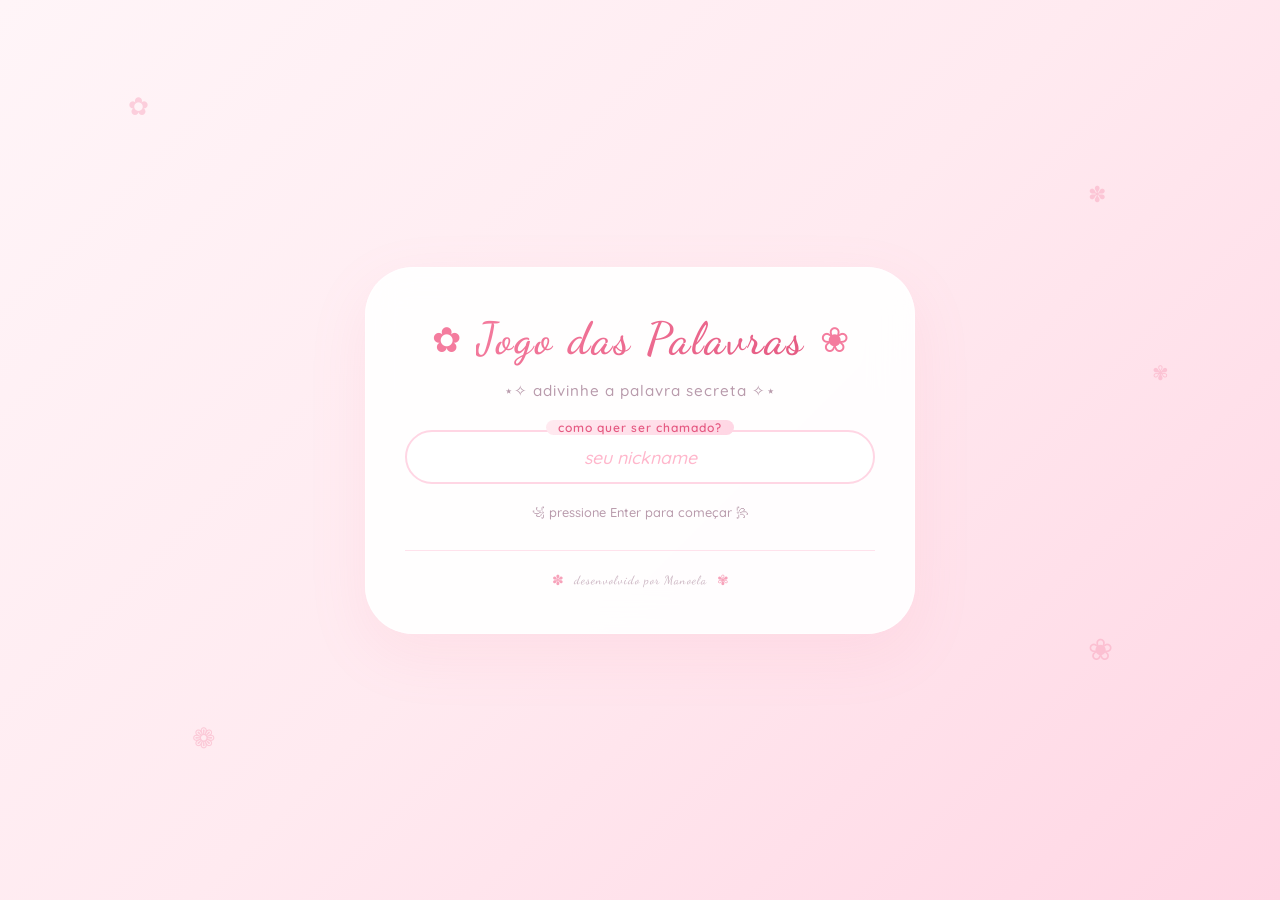
==== index.html @ 6a0b945c "Rename index_alunos.html to index.html" ====
<!DOCTYPE html>
<html lang="pt-br">
<head>
    <meta charset="UTF-8">
    <meta name="viewport" content="width=device-width, initial-scale=1.0">
    <title>Jogo das Palavras - Edição Delicada</title>
    <link rel="stylesheet" href="index.css">
    <link href="https://fonts.googleapis.com/css2?family=Dancing+Script:wght@400;500;600;700&family=Quicksand:wght@300;400;500;600;700&display=swap" rel="stylesheet">
</head>
<body>
    <div class="floating-flowers">
        <span>✿</span>
        <span>❀</span>
        <span>✾</span>
        <span>❁</span>
        <span>✽</span>
    </div>
    
    <div class="container">
        <div class="title-decoration">
            <span class="decoration-left">✿</span>
            <h1>Jogo das Palavras</h1>
            <span class="decoration-right">❀</span>
        </div>
        
        <div class="subtitle">
            <p>⋆✧ adivinhe a palavra secreta ✧⋆</p>
        </div>

        <div id="setup-container" class="setup-section">
            <div class="input-wrapper">
                <input type="text" id="nickname-input" placeholder="seu nickname" autocomplete="off">
                <label for="nickname-input" class="input-label">como quer ser chamado?</label>
            </div>
            <p class="hint">꧁ pressione Enter para começar ꧂</p>
        </div>

        <div id="game-container" class="game-container hidden">
            <div class="player-card">
                <span class="player-ornament">✿</span>
                <h2 id="player-display"></h2>
            </div>
            
            <div id="word-display" class="word-slots"></div>
            
            <div class="input-group">
                <div class="input-wrapper letter-wrapper">
                    <input type="text" id="letter-input" maxlength="1" placeholder="?" autocomplete="off">
                    <label for="letter-input" class="input-label">digite uma letra</label>
                </div>
            </div>

            <div class="status-card">
                <div class="errors-container">
                    <span class="error-icon">✦</span>
                    <span>erros: </span>
                    <span id="error-count" class="error-count">0</span>
                    <span> / 4</span>
                </div>
                <div class="error-progress">
                    <div class="error-progress-fill" id="error-progress-fill"></div>
                </div>
                
                <div id="dica-display" class="dica-display"></div>
                <div id="game-message" class="game-message"></div>
            </div>
            
            <button id="reset-btn" class="reset-btn hidden">❧ jogar novamente ❧</button>
        </div>
        
        <div class="credits">
            <span class="credits-decoration">✽</span>
            <p>desenvolvido por Manoela</p>
            <span class="credits-decoration">✾</span>
        </div>
    </div>

    <audio id="sound-success" preload="auto">
        <source src="https://assets.mixkit.co/active_storage/sfx/2000/2000-preview.mp3" type="audio/mpeg">
    </audio>
    <audio id="sound-error" preload="auto">
        <source src="https://assets.mixkit.co/active_storage/sfx/2003/2003-preview.mp3" type="audio/mpeg">
    </audio>

    <script src="index.js"></script>
</body>
</html>
---- index.css ----
:root {
    --blush-100: #FFF5F8;
    --blush-200: #FFEAF0;
    --blush-300: #FFD6E4;
    --blush-400: #FFB7CC;
    --blush-500: #FF9BB5;
    --blush-600: #F47C9E;
    --blush-700: #E55A82;
    --win-pastel: #D4E8E2;
    --win-pastel-light: #E8F4EF;
    --win-pastel-medium: #C2DDD4;
    --lose-pastel: #E8D4D8;
    --lose-pastel-light: #F2E6E8;
    --lose-pastel-medium: #DCC2C8;
    --text-soft: #8B6B7E;
    --text-lighter: #B89AAB;
    --shadow-soft: rgba(244, 124, 158, 0.1);
}

* {
    margin: 0;
    padding: 0;
    box-sizing: border-box;
}

body {
    font-family: 'Quicksand', 'Segoe UI', sans-serif;
    background: linear-gradient(135deg, var(--blush-100) 0%, var(--blush-200) 50%, var(--blush-300) 100%);
    min-height: 100vh;
    display: flex;
    justify-content: center;
    align-items: center;
    padding: 20px;
    position: relative;
    overflow-x: hidden;
    transition: all 0.8s cubic-bezier(0.4, 0, 0.2, 1);
}

.floating-flowers {
    position: fixed;
    top: 0;
    left: 0;
    width: 100%;
    height: 100%;
    pointer-events: none;
    z-index: 0;
}

.floating-flowers span {
    position: absolute;
    font-size: 20px;
    opacity: 0.3;
    animation: floatFlower 12s ease-in-out infinite;
    color: var(--blush-600);
}

.floating-flowers span:nth-child(1) {
    top: 10%;
    left: 10%;
    animation-delay: 0s;
    font-size: 25px;
}

.floating-flowers span:nth-child(2) {
    top: 70%;
    left: 85%;
    animation-delay: 2s;
    font-size: 30px;
}

.floating-flowers span:nth-child(3) {
    top: 40%;
    left: 90%;
    animation-delay: 4s;
    font-size: 20px;
}

.floating-flowers span:nth-child(4) {
    top: 80%;
    left: 15%;
    animation-delay: 1s;
    font-size: 28px;
}

.floating-flowers span:nth-child(5) {
    top: 20%;
    left: 85%;
    animation-delay: 3s;
    font-size: 22px;
}

@keyframes floatFlower {
    0%, 100% {
        transform: translateY(0px) rotate(0deg);
        opacity: 0.3;
    }
    50% {
        transform: translateY(-30px) rotate(10deg);
        opacity: 0.6;
    }
}

.container {
    background: rgba(255, 255, 255, 0.92);
    backdrop-filter: blur(20px);
    border-radius: 48px;
    padding: 45px 40px;
    box-shadow: 0 20px 60px var(--shadow-soft), 0 0 0 1px rgba(255, 255, 255, 0.6) inset;
    text-align: center;
    width: 550px;
    max-width: 95%;
    position: relative;
    z-index: 1;
    animation: slideUpFade 0.6s cubic-bezier(0.34, 1.2, 0.64, 1);
}

@keyframes slideUpFade {
    from {
        opacity: 0;
        transform: translateY(40px) scale(0.96);
    }
    to {
        opacity: 1;
        transform: translateY(0) scale(1);
    }
}

.title-decoration {
    display: flex;
    align-items: center;
    justify-content: center;
    gap: 15px;
    margin-bottom: 15px;
    flex-wrap: wrap;
}

.decoration-left,
.decoration-right {
    font-size: 35px;
    animation: sway 3s ease-in-out infinite;
    color: var(--blush-600);
}

@keyframes sway {
    0%, 100% { transform: rotate(0deg); }
    50% { transform: rotate(10deg); }
}

h1 {
    font-family: 'Dancing Script', cursive;
    font-size: 2.8rem;
    font-weight: 600;
    background: linear-gradient(135deg, var(--blush-600), var(--blush-700));
    -webkit-background-clip: text;
    background-clip: text;
    color: transparent;
    letter-spacing: 2px;
    margin: 0;
}

.subtitle {
    margin-bottom: 30px;
}

.subtitle p {
    color: var(--text-lighter);
    font-size: 0.95rem;
    font-weight: 500;
    letter-spacing: 1px;
}

.hidden {
    display: none;
}

.input-wrapper {
    position: relative;
    margin-bottom: 20px;
}

.input-label {
    position: absolute;
    left: 50%;
    top: -10px;
    transform: translateX(-50%);
    background: linear-gradient(135deg, var(--blush-200), var(--blush-300));
    padding: 0 12px;
    font-size: 0.75rem;
    color: var(--blush-700);
    font-weight: 600;
    letter-spacing: 1px;
    border-radius: 20px;
    pointer-events: none;
    white-space: nowrap;
}

input {
    width: 100%;
    padding: 14px 20px;
    border: 2px solid var(--blush-300);
    border-radius: 60px;
    font-size: 1rem;
    outline: none;
    transition: all 0.3s ease;
    text-align: center;
    font-family: 'Quicksand', sans-serif;
    background: white;
    color: var(--text-soft);
    font-weight: 500;
}

input:focus {
    border-color: var(--blush-500);
    box-shadow: 0 0 0 4px rgba(244, 124, 158, 0.08);
    transform: scale(1.02);
}

input::placeholder {
    color: var(--blush-400);
    font-style: italic;
}

#nickname-input {
    font-size: 1.1rem;
}

#letter-input {
    width: 100px;
    font-size: 2rem;
    font-weight: 600;
    text-transform: uppercase;
    letter-spacing: 5px;
}

.letter-wrapper {
    display: inline-block;
    width: auto;
}

.hint {
    font-size: 0.8rem;
    color: var(--text-lighter);
    margin-top: 15px;
    font-weight: 500;
    display: flex;
    align-items: center;
    justify-content: center;
    gap: 8px;
}

.setup-section {
    animation: fadeIn 0.5s ease-out;
}

@keyframes fadeIn {
    from { opacity: 0; transform: translateY(20px); }
    to { opacity: 1; transform: translateY(0); }
}

.game-container {
    animation: fadeIn 0.5s ease-out;
}

.player-card {
    background: linear-gradient(135deg, var(--blush-200), var(--blush-300));
    border-radius: 40px;
    padding: 12px 20px;
    margin-bottom: 30px;
    display: flex;
    align-items: center;
    justify-content: center;
    gap: 10px;
}

.player-ornament {
    font-size: 24px;
    color: var(--blush-600);
}

.player-card h2 {
    font-size: 1.2rem;
    color: var(--blush-700);
    font-weight: 600;
    margin: 0;
}

.word-slots {
    display: flex;
    justify-content: center;
    gap: 12px;
    margin: 35px 0;
    min-height: 80px;
    flex-wrap: wrap;
}

.letter-slot {
    width: 55px;
    height: 65px;
    border-bottom: 3px solid var(--blush-500);
    font-size: 2.2rem;
    font-weight: 600;
    color: var(--blush-700);
    text-transform: uppercase;
    display: flex;
    align-items: center;
    justify-content: center;
    background: linear-gradient(135deg, rgba(255, 255, 255, 0.6), rgba(255, 235, 240, 0.4));
    border-radius: 16px 16px 0 0;
    transition: all 0.3s ease;
    font-family: 'Dancing Script', cursive;
    animation: slotAppear 0.4s ease-out;
}

@keyframes slotAppear {
    from {
        opacity: 0;
        transform: scale(0.8) translateY(10px);
    }
    to {
        opacity: 1;
        transform: scale(1) translateY(0);
    }
}

.letter-slot:not(:empty) {
    animation: letterPop 0.3s cubic-bezier(0.68, -0.55, 0.265, 1.55);
    background: linear-gradient(135deg, rgba(255, 255, 255, 0.9), rgba(255, 215, 225, 0.6));
}

@keyframes letterPop {
    0% {
        transform: scale(0.5);
        opacity: 0;
    }
    80% {
        transform: scale(1.1);
    }
    100% {
        transform: scale(1);
        opacity: 1;
    }
}

.status-card {
    background: linear-gradient(135deg, rgba(255, 245, 248, 0.9), rgba(255, 235, 240, 0.7));
    border-radius: 32px;
    padding: 20px;
    margin-top: 25px;
    backdrop-filter: blur(10px);
}

.errors-container {
    font-size: 1rem;
    font-weight: 600;
    color: var(--text-soft);
    margin-bottom: 12px;
    display: flex;
    align-items: center;
    justify-content: center;
    gap: 8px;
}

.error-icon {
    font-size: 1.2rem;
}

.error-count {
    font-size: 1.4rem;
    font-weight: 700;
    color: var(--blush-700);
    margin: 0 4px;
    transition: all 0.3s ease;
}

.error-progress {
    width: 100%;
    height: 6px;
    background: var(--blush-300);
    border-radius: 10px;
    overflow: hidden;
    margin-bottom: 20px;
}

.error-progress-fill {
    height: 100%;
    background: linear-gradient(90deg, var(--blush-500), var(--blush-700));
    border-radius: 10px;
    transition: width 0.4s cubic-bezier(0.4, 0, 0.2, 1);
    width: 0%;
}

.dica-display {
    background: rgba(255, 255, 255, 0.9);
    border-radius: 20px;
    padding: 12px 16px;
    margin-bottom: 15px;
    font-size: 0.9rem;
    color: var(--text-soft);
    text-align: center;
    border-left: 4px solid var(--blush-500);
    border-right: 4px solid var(--blush-500);
    line-height: 1.4;
    font-weight: 500;
    animation: dicaFadeIn 0.5s ease-out;
}

@keyframes dicaFadeIn {
    from {
        opacity: 0;
        transform: translateY(-10px);
    }
    to {
        opacity: 1;
        transform: translateY(0);
    }
}

.game-message {
    font-size: 0.95rem;
    font-weight: 500;
    margin-top: 10px;
    padding: 10px;
    border-radius: 20px;
    transition: all 0.3s ease;
    min-height: 60px;
}

.reset-btn {
    margin-top: 20px;
    padding: 12px 30px;
    background: linear-gradient(135deg, var(--blush-500), var(--blush-700));
    color: white;
    border: none;
    border-radius: 40px;
    cursor: pointer;
    font-weight: 600;
    font-size: 1rem;
    transition: all 0.3s cubic-bezier(0.4, 0, 0.2, 1);
    box-shadow: 0 4px 15px rgba(244, 124, 158, 0.3);
    font-family: 'Quicksand', sans-serif;
}

.reset-btn:hover {
    transform: translateY(-2px);
    box-shadow: 0 6px 20px rgba(244, 124, 158, 0.4);
}

.reset-btn:active {
    transform: translateY(0);
}

.credits {
    margin-top: 30px;
    padding-top: 20px;
    border-top: 1px solid var(--blush-300);
    display: flex;
    align-items: center;
    justify-content: center;
    gap: 10px;
    opacity: 0.7;
    transition: opacity 0.3s ease;
}

.credits:hover {
    opacity: 1;
}

.credits-decoration {
    font-size: 0.9rem;
    color: var(--blush-600);
    animation: gentleSpin 4s ease-in-out infinite;
    display: inline-block;
}

@keyframes gentleSpin {
    0%, 100% { transform: rotate(0deg); }
    50% { transform: rotate(180deg); }
}

.credits p {
    font-size: 0.75rem;
    color: var(--text-lighter);
    font-weight: 500;
    letter-spacing: 1px;
    font-family: 'Dancing Script', cursive;
}

body.win-state {
    background: linear-gradient(
        135deg,
        #d8f3dc 0%,
        #b7e4c7 50%,
        #95d5b2 100%
    );
    transition: background 0.8s ease;
}

body.lose-state {
    background: linear-gradient(
        135deg,
        #f2d7dc 0%,
        #d9b8c4 50%,
        #bfa2aa 100%
    );
    transition: background 0.8s ease;
}

body.win-state .container,
body.lose-state .container {
    background: rgba(255, 255, 255, 0.96);
}

body.win-state .letter-slot {
    border-bottom-color: #52b788;
}

body.lose-state .letter-slot {
    border-bottom-color: #b5838d;
}

body.win-state .player-card {
    background: linear-gradient(
        135deg,
        #d8f3dc,
        #b7e4c7
    );
}

body.lose-state .player-card {
    background: linear-gradient(
        135deg,
        #f2d7dc,
        #d9b8c4
    );
}

body.win-state .status-card {
    background: linear-gradient(
        135deg,
        rgba(216, 243, 220, 0.9),
        rgba(183, 228, 199, 0.7)
    );
}

body.lose-state .status-card {
    background: linear-gradient(
        135deg,
        rgba(242, 215, 220, 0.9),
        rgba(217, 184, 196, 0.7)
    );
}

body.win-state .game-message {
    background: rgba(82, 183, 136, 0.15);
    color: #2d6a4f !important;
    font-weight: 700;
}

body.lose-state .game-message {
    background: rgba(181, 131, 141, 0.15);
    color: #6d6875 !important;
    font-weight: 700;
}
@keyframes shake {
    0%, 100% { transform: translateX(0); }
    25% { transform: translateX(-5px); }
    75% { transform: translateX(5px); }
}

input.error-shake {
    animation: shake 0.3s ease-in-out;
    border-color: var(--blush-600);
}

@media (max-width: 600px) {
    .container {
        padding: 30px 25px;
    }
    
    h1 {
        font-size: 2rem;
    }
    
    .decoration-left,
    .decoration-right {
        font-size: 25px;
    }
    
    .letter-slot {
        width: 40px;
        height: 50px;
        font-size: 1.6rem;
    }
    
    .word-slots {
        gap: 8px;
    }
    
    #letter-input {
        width: 80px;
        font-size: 1.5rem;
    }
    
    .dica-display {
        font-size: 0.8rem;
        padding: 10px 12px;
    }
}

@keyframes pulse {
    0%, 100% { opacity: 1; }
    50% { opacity: 0.6; }
}

.loading {
    animation: pulse 1s ease-in-out infinite;
}

body.win-state {
    background: linear-gradient(
        135deg,
        #edf8f3 0%,
        #d8eee4 50%,
        #bfdccf 100%
    ) !important;
}

body.lose-state {
    background: linear-gradient(
        135deg,
        #f4ebee 0%,
        #e4d1d7 50%,
        #ccb8bf 100%
    ) !important;
}
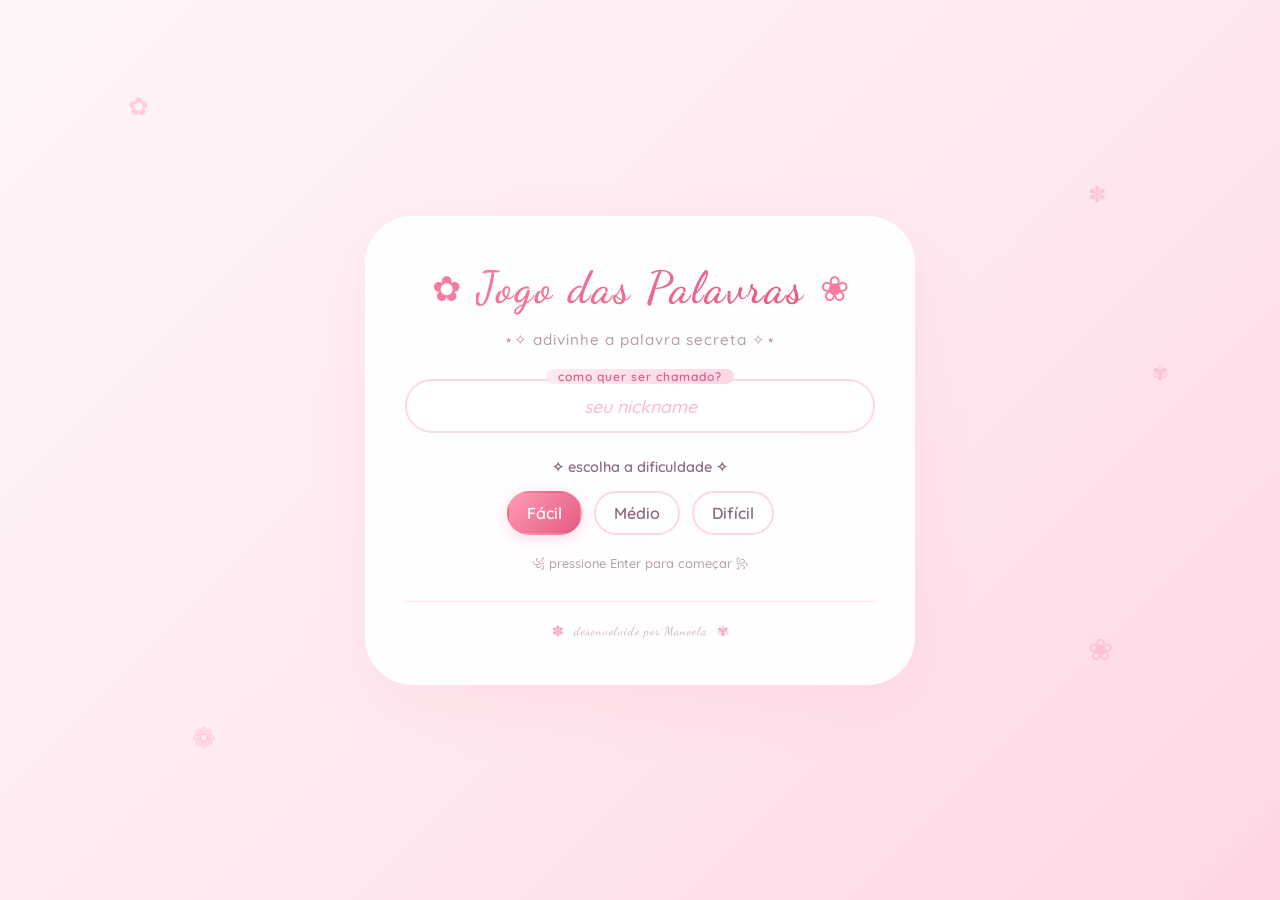
==== commit 4d7ddb3d: "Rename index_alunos.html to index.html" ====
--- a/index.html
+++ b/index.html
@@ -1,13 +1,19 @@
 <!DOCTYPE html>
 <html lang="pt-br">
+
 <head>
     <meta charset="UTF-8">
     <meta name="viewport" content="width=device-width, initial-scale=1.0">
-    <title>Jogo das Palavras - Edição Delicada</title>
+
+    <title>Jogo das Palavras</title>
+
     <link rel="stylesheet" href="index.css">
+
     <link href="https://fonts.googleapis.com/css2?family=Dancing+Script:wght@400;500;600;700&family=Quicksand:wght@300;400;500;600;700&display=swap" rel="stylesheet">
 </head>
+
 <body>
+
     <div class="floating-flowers">
         <span>✿</span>
         <span>❀</span>
@@ -15,73 +21,219 @@
         <span>❁</span>
         <span>✽</span>
     </div>
-    
+
     <div class="container">
+
         <div class="title-decoration">
+
             <span class="decoration-left">✿</span>
+
             <h1>Jogo das Palavras</h1>
+
             <span class="decoration-right">❀</span>
-        </div>
-        
+
+        </div>
+
         <div class="subtitle">
             <p>⋆✧ adivinhe a palavra secreta ✧⋆</p>
         </div>
 
         <div id="setup-container" class="setup-section">
+
             <div class="input-wrapper">
-                <input type="text" id="nickname-input" placeholder="seu nickname" autocomplete="off">
-                <label for="nickname-input" class="input-label">como quer ser chamado?</label>
-            </div>
-            <p class="hint">꧁ pressione Enter para começar ꧂</p>
+
+                <input
+                    type="text"
+                    id="nickname-input"
+                    placeholder="seu nickname"
+                    autocomplete="off"
+                >
+
+                <label
+                    for="nickname-input"
+                    class="input-label"
+                >
+                    como quer ser chamado?
+                </label>
+
+            </div>
+
+            <div class="difficulty-container">
+
+                <p class="difficulty-title">
+                    ✧ escolha a dificuldade ✧
+                </p>
+
+                <div class="difficulty-options">
+
+                    <label class="difficulty-option">
+
+                        <input
+                            type="radio"
+                            name="difficulty"
+                            value="facil"
+                            checked
+                        >
+
+                        <span>Fácil</span>
+
+                    </label>
+
+                    <label class="difficulty-option">
+
+                        <input
+                            type="radio"
+                            name="difficulty"
+                            value="medio"
+                        >
+
+                        <span>Médio</span>
+
+                    </label>
+
+                    <label class="difficulty-option">
+
+                        <input
+                            type="radio"
+                            name="difficulty"
+                            value="dificil"
+                        >
+
+                        <span>Difícil</span>
+
+                    </label>
+
+                </div>
+
+            </div>
+
+            <p class="hint">
+                ꧁ pressione Enter para começar ꧂
+            </p>
+
         </div>
 
         <div id="game-container" class="game-container hidden">
+
             <div class="player-card">
-                <span class="player-ornament">✿</span>
+
+                <span class="player-ornament">
+                    ✿
+                </span>
+
                 <h2 id="player-display"></h2>
-            </div>
-            
-            <div id="word-display" class="word-slots"></div>
-            
+
+            </div>
+
+            <div
+                id="word-display"
+                class="word-slots"
+            ></div>
+
             <div class="input-group">
+
                 <div class="input-wrapper letter-wrapper">
-                    <input type="text" id="letter-input" maxlength="1" placeholder="?" autocomplete="off">
-                    <label for="letter-input" class="input-label">digite uma letra</label>
-                </div>
+
+                    <input
+                        type="text"
+                        id="letter-input"
+                        maxlength="1"
+                        placeholder="?"
+                        autocomplete="off"
+                    >
+
+                    <label
+                        for="letter-input"
+                        class="input-label"
+                    >
+                        digite uma letra
+                    </label>
+
+                </div>
+
             </div>
 
             <div class="status-card">
+
                 <div class="errors-container">
+
                     <span class="error-icon">✦</span>
-                    <span>erros: </span>
-                    <span id="error-count" class="error-count">0</span>
-                    <span> / 4</span>
-                </div>
+
+                    <span>erros:</span>
+
+                    <span
+                        id="error-count"
+                        class="error-count"
+                    >
+                        0
+                    </span>
+
+                    <span>/ 4</span>
+
+                </div>
+
                 <div class="error-progress">
-                    <div class="error-progress-fill" id="error-progress-fill"></div>
-                </div>
-                
-                <div id="dica-display" class="dica-display"></div>
-                <div id="game-message" class="game-message"></div>
-            </div>
-            
-            <button id="reset-btn" class="reset-btn hidden">❧ jogar novamente ❧</button>
-        </div>
-        
+
+                    <div
+                        class="error-progress-fill"
+                        id="error-progress-fill"
+                    ></div>
+
+                </div>
+
+                <div
+                    id="dica-display"
+                    class="dica-display"
+                ></div>
+
+                <div
+                    id="game-message"
+                    class="game-message"
+                ></div>
+
+            </div>
+
+            <button
+                id="reset-btn"
+                class="reset-btn hidden"
+            >
+                ❧ jogar novamente ❧
+            </button>
+
+        </div>
+
         <div class="credits">
+
             <span class="credits-decoration">✽</span>
+
             <p>desenvolvido por Manoela</p>
+
             <span class="credits-decoration">✾</span>
-        </div>
+
+        </div>
+
     </div>
 
     <audio id="sound-success" preload="auto">
-        <source src="https://assets.mixkit.co/active_storage/sfx/2000/2000-preview.mp3" type="audio/mpeg">
+
+        <source
+            src="https://assets.mixkit.co/active_storage/sfx/2000/2000-preview.mp3"
+            type="audio/mpeg"
+        >
+
     </audio>
+
     <audio id="sound-error" preload="auto">
-        <source src="https://assets.mixkit.co/active_storage/sfx/2003/2003-preview.mp3" type="audio/mpeg">
+
+        <source
+            src="https://assets.mixkit.co/active_storage/sfx/2003/2003-preview.mp3"
+            type="audio/mpeg"
+        >
+
     </audio>
 
     <script src="index.js"></script>
+
 </body>
+
 </html>
--- a/index.css
+++ b/index.css
@@ -632,4 +632,189 @@
         #e4d1d7 50%,
         #ccb8bf 100%
     ) !important;
+}
+
+.difficulty-container {
+    margin-top: 25px;
+    margin-bottom: 20px;
+}
+
+.difficulty-title {
+    font-size: 0.9rem;
+    color: var(--text-soft);
+    margin-bottom: 15px;
+    font-weight: 600;
+}
+
+.difficulty-options {
+    display: flex;
+    justify-content: center;
+    gap: 12px;
+    flex-wrap: wrap;
+}
+
+.difficulty-option {
+    cursor: pointer;
+}
+
+.difficulty-option input {
+    display: none;
+}
+
+.difficulty-option span {
+    display: inline-block;
+
+    padding: 10px 18px;
+
+    border-radius: 30px;
+
+    background: rgba(255, 255, 255, 0.8);
+
+    border: 2px solid var(--blush-300);
+
+    color: var(--text-soft);
+
+    font-weight: 600;
+
+    transition: all 0.3s ease;
+}
+
+.difficulty-option span:hover {
+    transform: translateY(-2px);
+}
+
+.difficulty-option input:checked + span {
+    background: linear-gradient(
+        135deg,
+        var(--blush-500),
+        var(--blush-700)
+    );
+
+    color: white;
+
+    border-color: transparent;
+
+    box-shadow: 0 4px 15px rgba(244, 124, 158, 0.25);
+}
+
+/* ========================= */
+/* BADGE DE DIFICULDADE */
+/* ========================= */
+
+#player-display {
+    display: flex;
+    align-items: center;
+    justify-content: center;
+    gap: 10px;
+    flex-wrap: wrap;
+}
+
+.difficulty-badge {
+    padding: 6px 14px;
+
+    border-radius: 999px;
+
+    font-size: 0.8rem;
+
+    font-weight: 700;
+
+    letter-spacing: 0.5px;
+
+    display: inline-flex;
+    align-items: center;
+    gap: 6px;
+
+    animation: badgeAppear 0.4s ease;
+}
+
+.difficulty-badge.facil {
+    background: rgba(170, 230, 200, 0.25);
+    color: #4f8a70;
+    border: 2px solid rgba(170, 230, 200, 0.5);
+}
+
+.difficulty-badge.medio {
+    background: rgba(255, 220, 140, 0.25);
+    color: #c28a2e;
+    border: 2px solid rgba(255, 220, 140, 0.5);
+}
+
+.difficulty-badge.dificil {
+    background: rgba(255, 170, 190, 0.25);
+    color: #b04f72;
+    border: 2px solid rgba(255, 170, 190, 0.5);
+}
+
+@keyframes badgeAppear {
+
+    from {
+        opacity: 0;
+        transform: scale(0.7);
+    }
+
+    to {
+        opacity: 1;
+        transform: scale(1);
+    }
+}
+
+/* ========================= */
+/* BADGE DE DIFICULDADE */
+/* ========================= */
+
+#player-display {
+    display: flex;
+    align-items: center;
+    justify-content: center;
+    gap: 10px;
+    flex-wrap: wrap;
+}
+
+.difficulty-badge {
+    padding: 6px 14px;
+
+    border-radius: 999px;
+
+    font-size: 0.8rem;
+
+    font-weight: 700;
+
+    letter-spacing: 0.5px;
+
+    display: inline-flex;
+    align-items: center;
+    gap: 6px;
+
+    animation: badgeAppear 0.4s ease;
+}
+
+.difficulty-badge.facil {
+    background: rgba(170, 230, 200, 0.25);
+    color: #4f8a70;
+    border: 2px solid rgba(170, 230, 200, 0.5);
+}
+
+.difficulty-badge.medio {
+    background: rgba(255, 220, 140, 0.25);
+    color: #c28a2e;
+    border: 2px solid rgba(255, 220, 140, 0.5);
+}
+
+.difficulty-badge.dificil {
+    background: rgba(255, 170, 190, 0.25);
+    color: #b04f72;
+    border: 2px solid rgba(255, 170, 190, 0.5);
+}
+
+@keyframes badgeAppear {
+
+    from {
+        opacity: 0;
+        transform: scale(0.7);
+    }
+
+    to {
+        opacity: 1;
+        transform: scale(1);
+    }
 }
